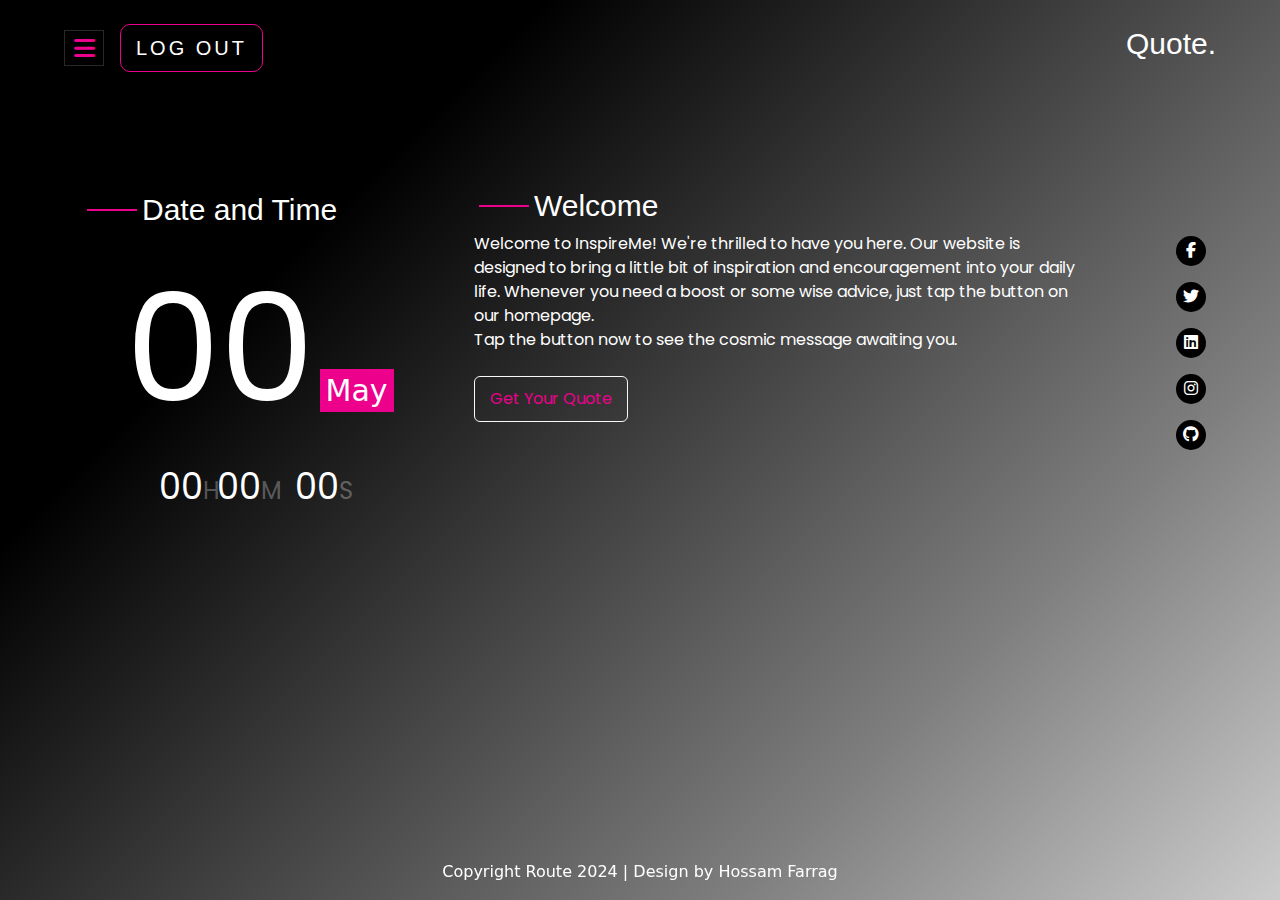
==== home.html @ 272bc526 "First push" ====
<!DOCTYPE html>
<html lang="en">

<head>
    <meta charset="UTF-8">
    <meta name="viewport" content="width=device-width, initial-scale=1.0">
    <title>Quote of the Day</title>
    <meta name="description" content="Quote of the Day">
    <meta name="keywords"
        content="Quote of the Day, Be yourself; everyone else is already taken., I'm selfish, impatient and a little insecure. I make mistakes, I am out of control and at times hard to handle. But if you can't handle me at my worst">
    <link rel="shortcut icon" href="./quote-left-solid.svg" type="image/x-icon">
    <link rel="stylesheet" href="./css/bootstrap.min.css">
    <link rel="stylesheet" href="./fontaweasom/css/all.min.css">
    <link rel="stylesheet" href="./css/style.css">
</head>

<body>
    <div id="error" class="">
        <!-- <h2>
            <span>Welcome</span>
            <span id="myusername" class="text-uppercase"></span>
        </h2> -->
        <!-- <button type="submit" class="btn btn-outline-info w-25" ></button> -->

        <header class="background-Edite position-relative z-2 overflow-hidden ">
            <nav class="px-1 pb-3  pt-4 position-relative top-0 start-0 end-0 z-2 px-5">
                <div class="nav-cont-big px-3 d-flex justify-content-between align-items-center">
                    <div class="nav-left d-flex align-items-center">
                        <div class="bars-container d-flex align-items-center justify-content-center">
                            <i class="fa fa-bars"></i>
                        </div>
                        <p class="text-uppercase ms-3 mb-0 mt-0 my-button2 text-white" id="logoutBtn">Log out</p>
                    </div>
                    <div class="nav-right">
                        <h1>Quote.</h1>
                    </div>
                </div>
            </nav>
            <div class="layer"></div>
            <div class="items-continer  d-flex align-items-center justify-content-center">
                <div class="container-fluid container position-relative z-2">
                    <div class="row">
                        <aside
                            class="date-tme d-flex flex-column justify-content-center col-lg-4 col-10 offset-1 offset-lg-0 mb-5">
                            <div class="date-des">
                                <h2>Date and Time</h2>
                            </div>
                            <div
                                class="date-cont d-flex ms-5 ms-lg-0 justify-content-center flex-column align-items-sm-center">
                                <div class="day">
                                    <span class="day-count">00</span>
                                    <span class="months">May</span>
                                </div>
                                <div class="time d-flex ps-1">
                                    <div class="houre  gettime me-2">
                                        <p>00</p>
                                    </div>
                                    <div class="minuts gettime me-2">
                                        <p>00</p>
                                    </div>
                                    <div class="seconds gettime">
                                        <p>00</p>
                                    </div>
                                </div>
                            </div>
                        </aside>
                        <main class="main-container  col-lg-7 ps-lg-4 col-10 offset-1 offset-lg-0">
                            <div class="main-tittle date-des">
                                <h2>Welcome <span id="myusername" class="text-uppercase"></span></h2>
                            </div>
                            <div class="intro pe-lg-4">
                                <article>Welcome to InspireMe! We're thrilled to have you here. Our website is designed
                                    to
                                    bring a
                                    little bit of inspiration and encouragement into your daily life. Whenever you need
                                    a
                                    boost
                                    or some wise advice, just tap the button on our homepage.
                                </article>
                                <div class="main-des d-flex align-items-center flex-wrap">
                                    <article class="w-100">Tap the button now to see the cosmic message awaiting you.
                                    </article>
                                    <button class="btn btn-outline-light mt-4 my-button" onclick="getQuote()">Get Your
                                        Quote</button>
                                </div>
                                <div class="quests-container py-4 d-flex flex-column gap-3" style="height: 160px;">
                                    <div id="quoteHere"></div>
                                    <div id="quoteHere2"></div>
                                </div>
                            </div>
                        </main>
                        <aside class="social pt-5 col-lg-1">
                            <div class="big-conta d-flex justify-content-center flex-lg-column ms-xxl-5 ps-lg-5">
                                <div class="social-cont d-flex flex-column align-items-center ms-xxl-5">
                                    <ul
                                        class="list-unstyled d-flex flex-lg-column align-items-end justify-content-between">
                                        <li
                                            class="mb-3 ms-2 d-flex justify-content-center align-items-center rounded-circle">
                                            <a class="text-white" target="_blank"
                                                href="https://www.facebook.com/hossammagdy21"><i
                                                    class="fa-brands fa-facebook-f"></i></a>
                                        </li>
                                        <li
                                            class="mb-3 ms-2 d-flex justify-content-center align-items-center rounded-circle">
                                            <a class="text-white" target="_blank" href="https://x.com/FiGoOo20"><i
                                                    class="fa-brands fa-twitter"></i></a>
                                        </li>
                                        <li
                                            class="mb-3 ms-2 d-flex justify-content-center align-items-center rounded-circle">
                                            <a class="text-white" target="_blank"
                                                href="https://www.linkedin.com/in/hosamfarrag/"><i
                                                    class="fa-brands fa-linkedin"></i></a>
                                        </li>
                                        <li
                                            class="mb-3 ms-2 d-flex justify-content-center align-items-center rounded-circl">
                                            <a class="text-white" target="_blank"
                                                href="https://www.instagram.com/hossamfarrag_21/"><i
                                                    class="fa-brands fa-instagram"></i></a>
                                        </li>
                                        <li
                                            class="mb-3 ms-2 d-flex justify-content-center align-items-center rounded-circle">
                                            <a class="text-white" target="_blank"
                                                href="https://github.com/hossamfarrag20"><i
                                                    class="fa-brands fa-github"></i></a>
                                        </li>
                                    </ul>
                                </div>
                            </div>
                        </aside>
                        <footer class="pt-4 z-2">
                            <p class="text-white text-center">Copyright Route 2024 | Design by <span>Hossam
                                    Farrag</span>
                            </p>
                        </footer>
                    </div>
                </div>
            </div>
        </header>

    </div>

    <script src="./js/bootstrap.bundle.min.js"></script>
    <script src="./js/main.js"></script>
</body>

</html>
---- css/style.css ----
@import url("https://fonts.cdnfonts.com/css/impact");
@import url("https://fonts.googleapis.com/css2?family=Domine:wght@400..700&family=Montserrat:ital,wght@0,100..900;1,100..900&family=Open+Sans:ital,wght@0,300..800;1,300..800&family=Poppins:ital,wght@0,100;0,200;0,300;0,400;0,500;0,600;0,700;0,800;0,900;1,100;1,200;1,300;1,400;1,500;1,600;1,700;1,800;1,900&display=swap");

:root {
  --main-color: #ec008c;
  --main-font: "Poppins", sans-serif;
  --logo-font: "impact", sans-serif;
  --p-color: rgba(255, 255, 255, 0.3);
}
.message {
  height: 30px;
}
.tittle h1 {
  font-family: var(--main-font);
  font-size: 32px;
  text-transform: uppercase;
  font-weight: 600;
}
.tittle p {
  font-family: var(--main-font);
}

.form-control:focus {
  color: var(--bs-body-color);
  border-color: #ec008c;
  outline: 0;
  box-shadow: 0 0px 10px 0 #ec008c;
}
input::placeholder {
  color: #f4f4f4 !important;
}
.background-Edite {
  background-size: cover;
  background-position: center;
  background-repeat: no-repeat;
  animation: backimage 10s infinite;
  -webkit-animation: backimage 15s infinite;
  transition: 1s all;
  -webkit-transition: 1s all;
  -moz-transition: 1s all;
  -ms-transition: 1s all;
  -o-transition: 1s all;
}

@keyframes backimage {
  0%,
  100% {
    background-image: url("../images/slide-01.jpg");
  }

  33% {
    background-image: url("../images/slide-02.jpg");
  }

  66% {
    background-image: url("../images/slide-03.jpg");
  }
  90% {
    background-image: url("../images/yellowlogo.jpg");
  }
}

.layer {
  position: absolute;
  inset: 0;
  background-image: linear-gradient(
    135deg,
    rgba(0, 0, 0, 1) 25%,
    rgba(0, 0, 0, 0.5) 75%,
    rgba(0, 0, 0, 0.2) 100%
  );
}

* {
  color: white;
}

.nav-left p {
  font-family: var(--logo-font);
  font-size: 20px;
  letter-spacing: 3px;
}

.bars-container {
  width: 40px;
  height: 36px;
  border: rgba(67, 66, 66, 0.6) 1px solid;
}

.nav-left i {
  color: var(--main-color);
  font-size: 24px;
}

.nav-right h1 {
  font-family: var(--logo-font);
  font-size: 30px;
  line-height: 30px;
  font-weight: 500;
}

.date-des h2 {
  font-family: var(--logo-font);
  font-size: 30px;
  position: relative;
  left: 60px;
}

.date-des h2::before {
  content: "";
  position: absolute;
  width: 50px;
  height: 2px;
  background-color: var(--main-color);
  top: 50%;
  transform: translate(-110%, -50%);
  -webkit-transform: translate(-110%, -50%);
  -moz-transform: translate(-110%, -50%);
  -ms-transform: translate(-110%, -50%);
  -o-transform: translate(-110%, -50%);
}

.day .day-count {
  font-family: var(--main-font);
  font-size: 150px;
  font-weight: 400;
  width: fit-content;
}

.day .months {
  font-size: 30px;
  background-color: var(--main-color);
  padding: 4px 6px;
}

.time p {
  font-family: var(--main-font);
  font-size: 35px;
  font-weight: 400;
}
.houre {
  width: 50px;
}
.minuts,
.seconds {
  width: 70px;
}

.houre p::after {
  content: "H";
  font-size: 24px;
  color: var(--p-color);
}

.minuts p::after {
  content: "M";
  font-size: 24px;
  color: var(--p-color);
}

.seconds p::after {
  content: "S";
  font-size: 24px;
  color: var(--p-color);
}

.social li {
  height: 30px;
  width: 30px;
  border-radius: 50%;
  -webkit-border-radius: 50%;
  -moz-border-radius: 50%;
  -ms-border-radius: 50%;
  -o-border-radius: 50%;
  display: flex;
  align-items: center;
  justify-content: center;
  transition: 0.5s all;
  -webkit-transition: 0.5s all;
  -moz-transition: 0.5s all;
  -ms-transition: 0.5s all;
  -o-transition: 0.5s all;
  background-color: black;
}

.social li:hover {
  background-color: rgb(236, 0, 140, 0.6);
}

.shape {
  height: 150px;
  width: 2px;
  background-color: var(--main-color);
  position: relative;
  top: 230px;
}

.my-button {
  padding: 10px 15px;
  color: var(--main-color);
}

.intro {
  font-family: var(--main-font);
  font-size: 16px;
}
.items-continer {
  margin-top: 100px;
}
@media screen and (min-width: 992px) {
  header {
    height: 100vh;
  }
  footer {
    position: fixed;
    bottom: 0;
    left: 0;
    right: 0;
  }
  .tittle h1 {
    font-size: 52px;
  }
  .tittle p {
    font-size: 25px;
  }
}
.my-button2 {
  border: 1px var(--main-color) solid;
  border-radius: 10px;
  padding: 8px 15px;
  -webkit-border-radius: 10px;
  -moz-border-radius: 10px;
  -ms-border-radius: 10px;
  -o-border-radius: 10px;
  cursor: pointer;
  transition: 0.5s all;
  -webkit-transition: 0.5s all;
  -moz-transition: 0.5s all;
  -ms-transition: 0.5s all;
  -o-transition: 0.5s all;
}
.my-button2:hover {
  background-color: var(--main-color);
  color: black !important;
}
.eye-toggle {
  right: 10px;
  transform: translateY(-320%);
  -webkit-transform: translateY(-320%);
  -moz-transform: translateY(-320%);
  -ms-transform: translateY(-320%);
  -o-transform: translateY(-320%);
  cursor: pointer;
}
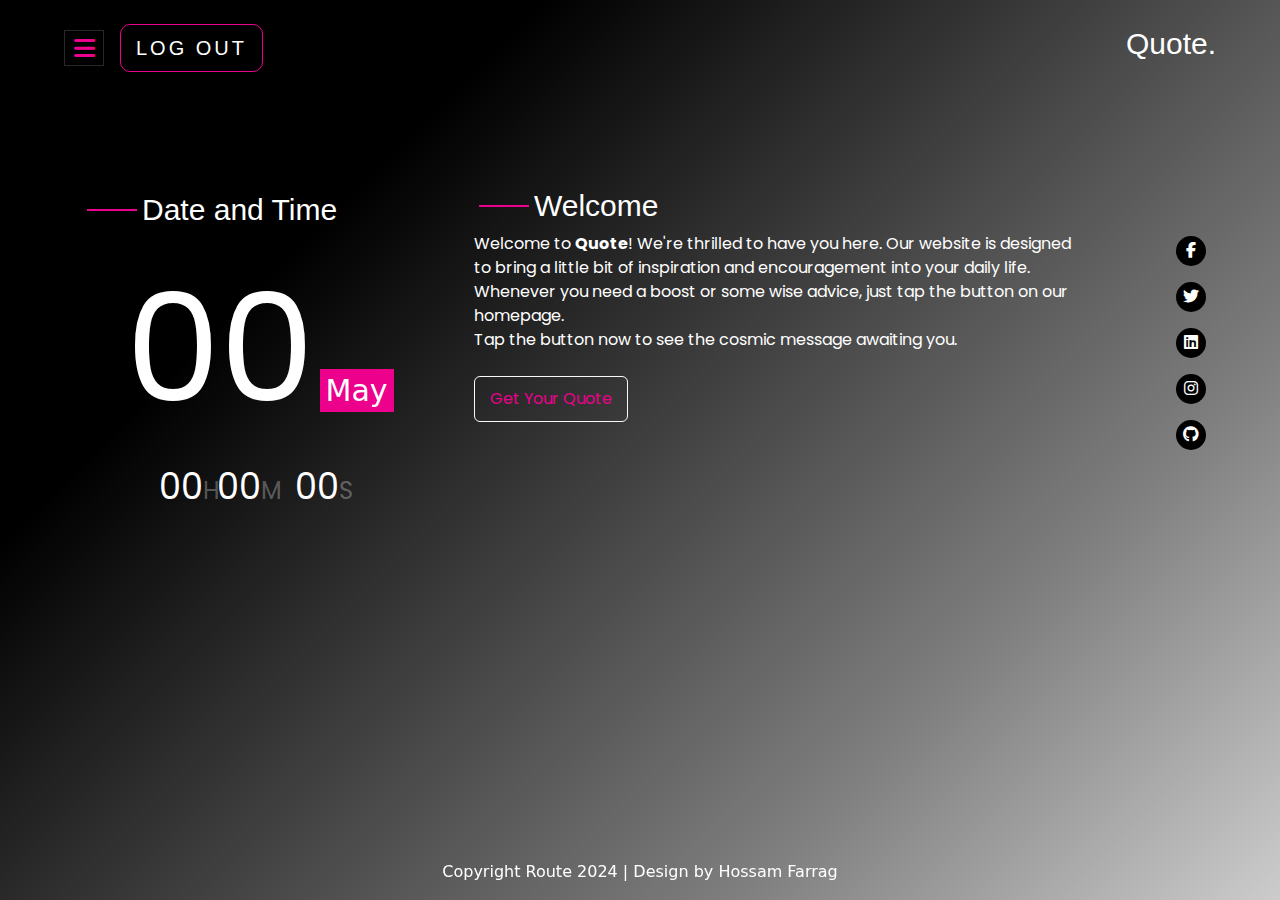
==== commit a01f2fa7: "Logical Design" ====
--- a/home.html
+++ b/home.html
@@ -69,7 +69,7 @@
                                 <h2>Welcome <span id="myusername" class="text-uppercase"></span></h2>
                             </div>
                             <div class="intro pe-lg-4">
-                                <article>Welcome to InspireMe! We're thrilled to have you here. Our website is designed
+                                <article>Welcome to <strong>Quote</strong>! We're thrilled to have you here. Our website is designed
                                     to
                                     bring a
                                     little bit of inspiration and encouragement into your daily life. Whenever you need
--- a/css/style.css
+++ b/css/style.css
@@ -8,8 +8,11 @@
   --p-color: rgba(255, 255, 255, 0.3);
 }
 .message {
-  height: 30px;
-}
+  height: 40px;
+}
+/* .message-warn{
+  background-color: rgba(236, 0, 142, 0.252);
+} */
 .tittle h1 {
   font-family: var(--main-font);
   font-size: 32px;
@@ -56,7 +59,7 @@
     background-image: url("../images/slide-03.jpg");
   }
   90% {
-    background-image: url("../images/yellowlogo.jpg");
+    background-image: url("../images/newlogo.jpg");
   }
 }
 
@@ -252,3 +255,8 @@
   -o-transform: translateY(-320%);
   cursor: pointer;
 }
+/* .of-name{
+  font-family: var(--main-font);
+  font-weight: 400;
+  font-size: 18px;
+} */